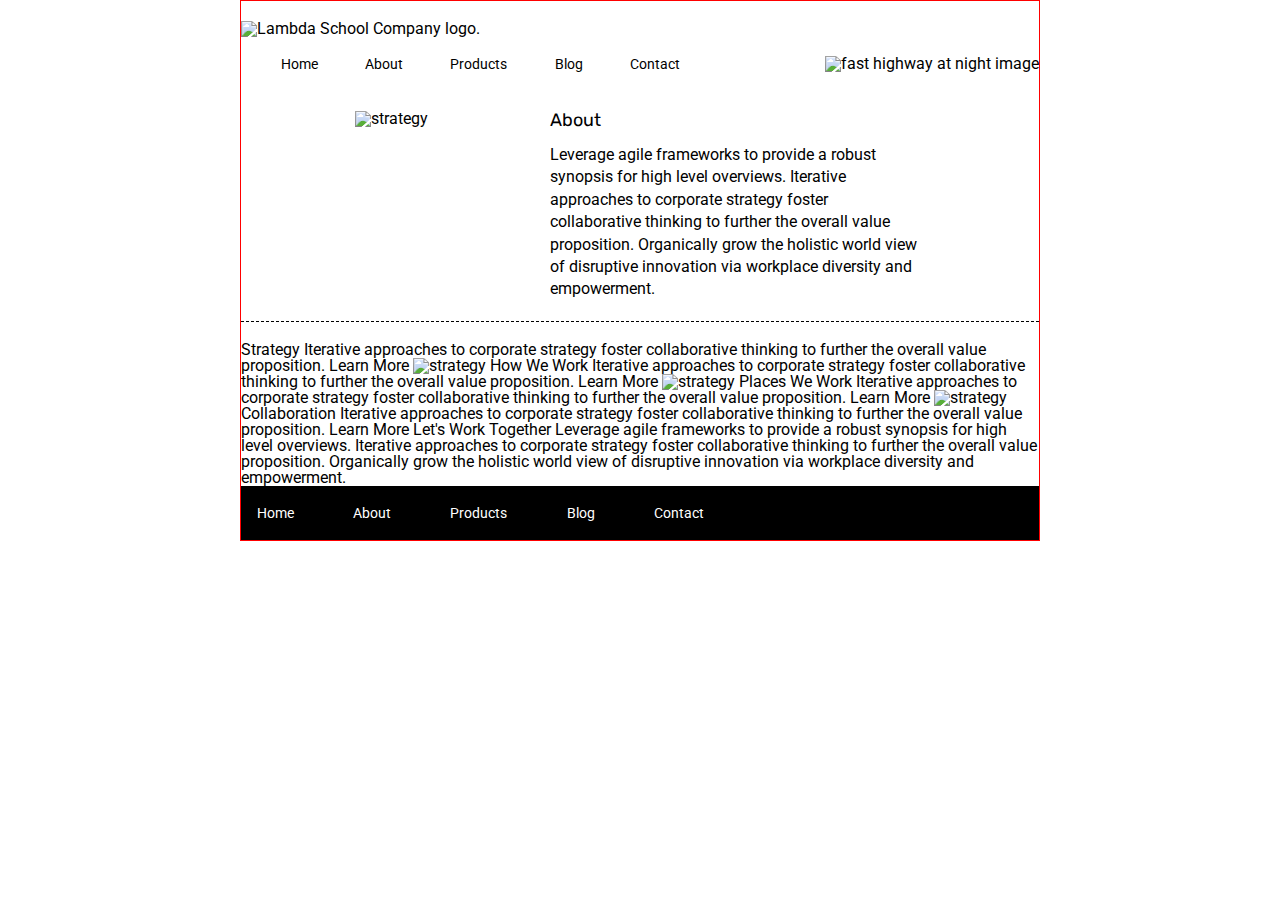
==== about.html @ 9fe19897 "Added nav bar" ====
<!doctype html>

<html lang="en">
<head>
  <meta charset="utf-8">

  <title>Sprint Challenge - About</title>

  <link href="https://fonts.googleapis.com/css?family=Roboto|Rubik" rel="stylesheet">
  <link rel="stylesheet" href="css/index.css">

</head>

<body>
    <div class="container about-page">
        <header>
            <img class="logo" src="img/lambda-black.png" alt="Lambda School Company logo."> </a>
            <nav>
                <a href="#">Home</a>
                <a href="about.html">About</a>
                <a href="#">Products</a>
                <a href="#">Blog</a>
                <a href="#">Contact</a>
            </nav>
            <img class="hero" src="img/jumbo.jpg" alt="fast highway at night image"> </a>
        </header>  
     
    
        <section class="top-content about">
          <img src="img/about-plan.png" alt="strategy">
          <div class="text-container">
            <h2>About</h2>
            <p>Leverage agile frameworks to provide a robust synopsis for high level overviews. Iterative approaches to corporate strategy foster collaborative thinking to further the overall value proposition. Organically grow the holistic world view of disruptive innovation via workplace diversity and empowerment. </p>
          </div>
          </section>  




    
    Strategy
    
    Iterative approaches to corporate strategy foster collaborative thinking to further the overall value proposition.

    Learn More



    <img src="img/about-working.png" alt="strategy">
    
    How We Work
    
    Iterative approaches to corporate strategy foster collaborative thinking to further the overall value proposition.

    Learn More



    <img src="img/about-office.png" alt="strategy">
    
    Places We Work

    Iterative approaches to corporate strategy foster collaborative thinking to further the overall value proposition.

    Learn More

    <img src="img/about-meeting.png" alt="strategy">
    
    Collaboration
    
    Iterative approaches to corporate strategy foster collaborative thinking to further the overall value proposition.

    Learn More

    Let's Work Together

    Leverage agile frameworks to provide a robust synopsis for high level overviews. Iterative approaches to corporate strategy foster collaborative thinking to further the overall value proposition. Organically grow the holistic world view of disruptive innovation via workplace diversity and empowerment.
        
      <footer>
        <nav>
          <a href="index.html">Home</a>
          <a href="#">About</a>
          <a href="#">Products</a>
          <a href="#">Blog</a>
          <a href="#">Contact</a>
        </nav>
      </footer>
    </div><!-- container -->        
</body>
</html>
---- css/index.css ----
/* http://meyerweb.com/eric/tools/css/reset/ 
   v2.0 | 20110126
   License: none (public domain)
*/

html, body, div, span, applet, object, iframe,
h1, h2, h3, h4, h5, h6, p, blockquote, pre,
a, abbr, acronym, address, big, cite, code,
del, dfn, em, img, ins, kbd, q, s, samp,
small, strike, strong, sub, sup, tt, var,
b, u, i, center,
dl, dt, dd, ol, ul, li,
fieldset, form, label, legend,
table, caption, tbody, tfoot, thead, tr, th, td,
article, aside, canvas, details, embed, 
figure, figcaption, footer, header, hgroup, 
menu, nav, output, ruby, section, summary,
time, mark, audio, video {
	margin: 0;
	padding: 0;
	border: 0;
	font-size: 100%;
	font: inherit;
	vertical-align: baseline;
}
/* HTML5 display-role reset for older browsers */
article, aside, details, figcaption, figure, 
footer, header, hgroup, menu, nav, section {
	display: block;
}
body {
	line-height: 1;
}
ol, ul {
	list-style: none;
}
blockquote, q {
	quotes: none;
}
blockquote:before, blockquote:after,
q:before, q:after {
	content: '';
	content: none;
}
table {
	border-collapse: collapse;
	border-spacing: 0;
}

* {
    box-sizing: border-box;
}

html, body {
    height: 100%;
    font-family: 'Roboto', sans-serif;
}

h1, h2, h3, h4, h5 {
    font-size: 18px;
    margin-bottom: 15px;
    font-family: 'Rubik', sans-serif;
}

p {
    line-height: 1.4;
}

.container {
    width: 800px;
    margin: 0 auto;
    border: 1px solid red;
}

.container .about-page {
    width: 800px;
    margin: 0 auto;
    border: 1px solid red;
}

header {
    display: flex;
    flex-wrap: wrap;
    justify-content: space-between;
    margin-top: 20px;
    margin-bottom: 20px;
    align-items: baseline;
    
}
header .logo {
    margin-right: 155px;
}
header nav{
    width: 60%;
    display: flex;
    justify-content: space-between;
    align-items: center;
    padding: 20px 5%;
    font-size: 14px;
}

header nav a {
    color: #000;
    text-decoration: none;
}

.top-content {
    display: flex;
    flex-wrap: wrap;
    justify-content: space-evenly;
    margin-bottom: 20px;
    border-bottom: 1px dashed black;
}

.top-content .about {
    display: flex;
    flex-wrap: wrap;
    justify-content: space-evenly;
    margin-bottom: 20px;
    border-bottom: 1px dashed black;
}


.top-content .text-container {
    width: 48%;
    padding: 0 1%;
    padding-bottom: 20px;  
}

.middle-content {
    margin-bottom: 20px;
    border-bottom: 1px dashed black;
}

.middle-content h2 {
    padding: 0 2%;
    margin-bottom: 0;
}

.middle-content .boxes {
    display: flex;
    flex-wrap: wrap;
    justify-content: space-evenly;
}

.middle-content .boxes .box {
    width: 12.5%;
    height: 100px;
    background:black;
    margin: 20px 2.5%;
    color: white;
    display: flex;
    align-items: center;
    justify-content: center;
}

.middle-content .boxes .box:nth-of-type(1){
    background: teal;
} 

.middle-content .boxes .box:nth-of-type(2){
    background: gold;
} 

.middle-content .boxes .box:nth-of-type(3){
    background: cadetblue;
} 

.middle-content .boxes .box:nth-of-type(4){
    background: coral;
} 

.middle-content .boxes .box:nth-of-type(5){
    background:crimson;
} 

.middle-content .boxes .box:nth-of-type(6){
    background: forestgreen;
} 

.middle-content .boxes .box:nth-of-type(7){
    background: darkorchid;
} 

.middle-content .boxes .box:nth-of-type(8){
    background: hotpink;
} 

.middle-content .boxes .box:nth-of-type(9){
    background: indigo;
} 

.middle-content .boxes .box:nth-of-type(10){
    background: dodgerblue;
} 

.bottom-content {
    display: flex;
    margin: 0 2% 20px;
    justify-content: space-around;
}

.bottom-content .text-container {
    padding-right: 4%;
}

.bottom-content .text-container:last-child {
    padding-right: 0;
}

footer {
    width: 100%;
    background: black;
}

footer nav {
    width: 60%;
    display: flex;
    justify-content: space-between;
    align-items: center;
    padding: 20px 2%;
    font-size: 14px;
}

footer nav a {
    color: white;
    text-decoration: none;
}
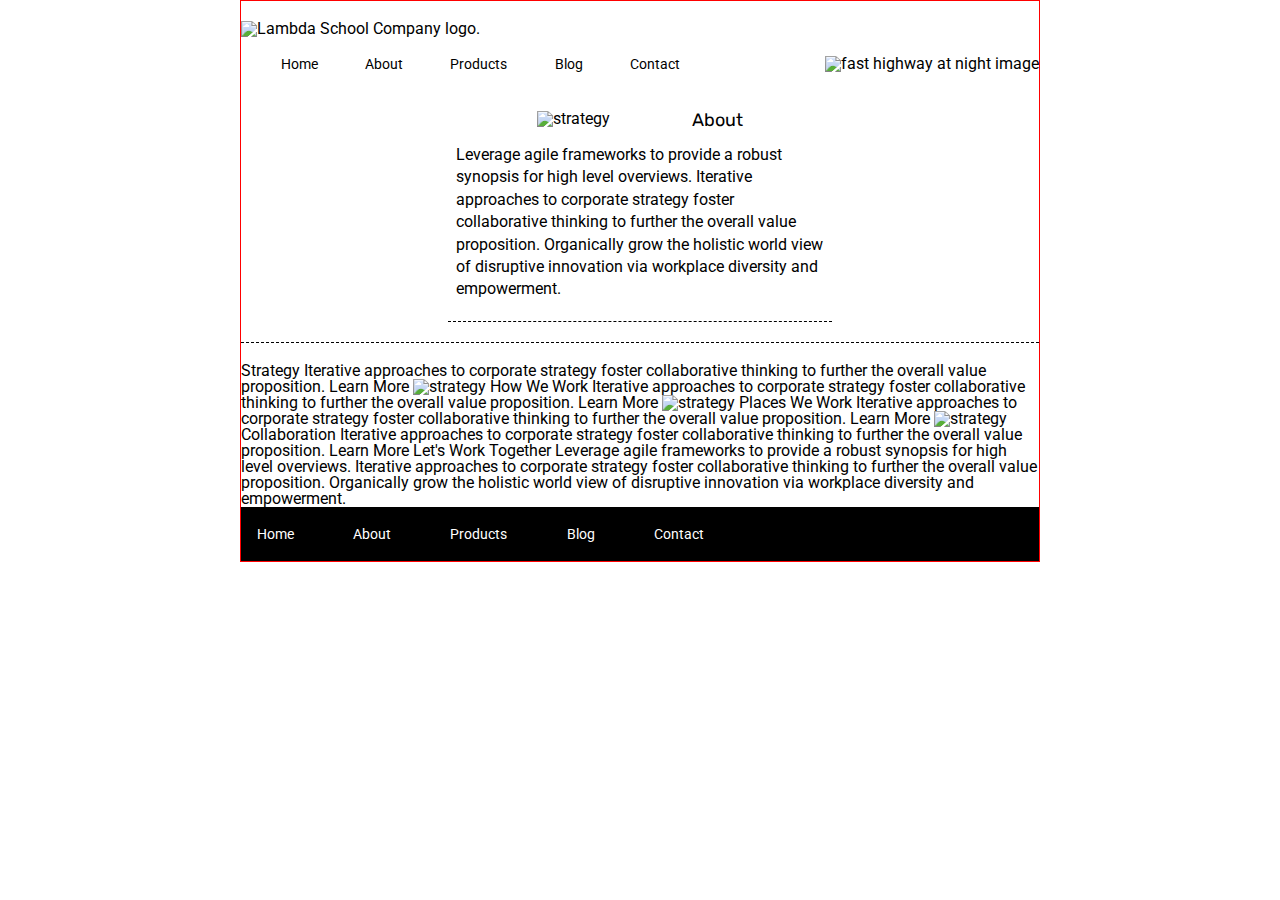
==== commit 558b3992: "Added jumbo-about.png picture" ====
--- a/about.html
+++ b/about.html
@@ -22,19 +22,19 @@
                 <a href="#">Blog</a>
                 <a href="#">Contact</a>
             </nav>
-            <img class="hero" src="img/jumbo.jpg" alt="fast highway at night image"> </a>
+            <img class="hero" src="img/jumbo-about.png" alt="fast highway at night image"> </a>
         </header>  
      
     
         <section class="top-content about">
-          <img src="img/about-plan.png" alt="strategy">
-          <div class="text-container">
+          <div class="text-container about">
+            <img src="img/about-plan.png" alt="strategy">
             <h2>About</h2>
             <p>Leverage agile frameworks to provide a robust synopsis for high level overviews. Iterative approaches to corporate strategy foster collaborative thinking to further the overall value proposition. Organically grow the holistic world view of disruptive innovation via workplace diversity and empowerment. </p>
           </div>
           </section>  
 
-
+          
 
 
     
--- a/css/index.css
+++ b/css/index.css
@@ -127,6 +127,12 @@
     padding-bottom: 20px;  
 }
 
+.top-content .text-container .about {
+    width: 48%;
+    padding: 0 1%;
+    padding-bottom: 20px;  
+}
+
 .middle-content {
     margin-bottom: 20px;
     border-bottom: 1px dashed black;
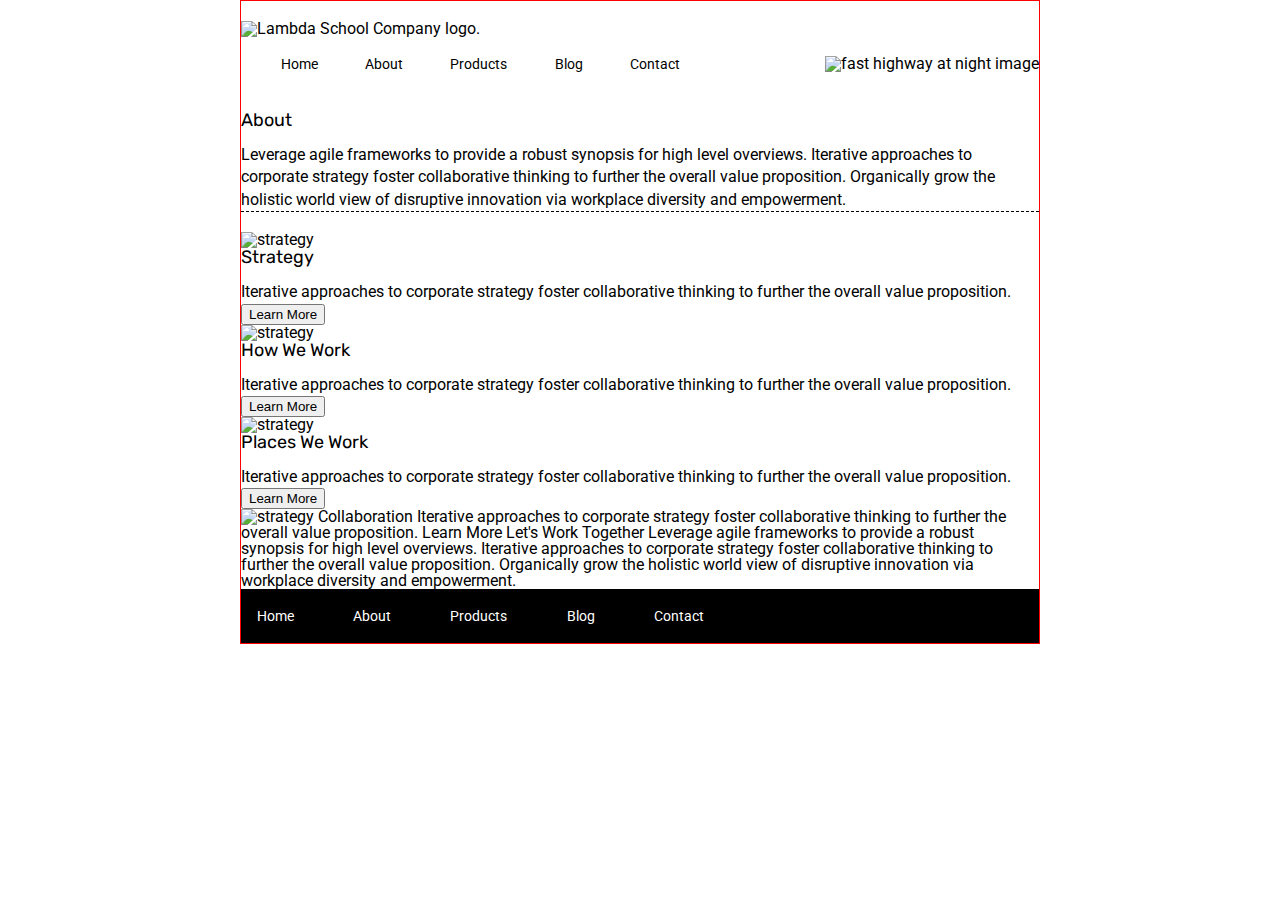
==== commit 850884b5: "formatted section for content" ====
--- a/about.html
+++ b/about.html
@@ -26,43 +26,55 @@
         </header>  
      
     
-        <section class="top-content about">
+        <section class="top-content-about">
           <div class="text-container about">
-            <img src="img/about-plan.png" alt="strategy">
             <h2>About</h2>
             <p>Leverage agile frameworks to provide a robust synopsis for high level overviews. Iterative approaches to corporate strategy foster collaborative thinking to further the overall value proposition. Organically grow the holistic world view of disruptive innovation via workplace diversity and empowerment. </p>
           </div>
           </section>  
 
-          
+          <section class="middle-content-about">
+              <div class="text-container about">
+                <img src="img/about-plan.png" alt="strategy">
+                <h2>Strategy</h2>
+                <p>Iterative approaches to corporate strategy foster collaborative thinking to further the overall value proposition.
+                  </p>
+                <button class="btn">Learn More</button>
+              </div>
+
+              <div class="text-container about">
+                <img src="img/about-working.png" alt="strategy">
+                <h2>How We Work</h2>
+                <p>Iterative approaches to corporate strategy foster collaborative thinking to further the overall value proposition.</p>
+                <button class="btn">Learn More</button>
+              </div>
+              
+              <div class="text-container about">
+                <img src="img/about-office.png" alt="strategy">
+                <h2>Places We Work</h2>
+                <p>Iterative approaches to corporate strategy foster collaborative thinking to further the overall value proposition.</p>
+                <button class="btn">Learn More</button>
+              </div>
+                
+                
+          </section>  
+    
 
 
     
-    Strategy
     
-    Iterative approaches to corporate strategy foster collaborative thinking to further the overall value proposition.
-
-    Learn More
+    
 
 
 
-    <img src="img/about-working.png" alt="strategy">
-    
-    How We Work
-    
-    Iterative approaches to corporate strategy foster collaborative thinking to further the overall value proposition.
-
-    Learn More
 
 
 
-    <img src="img/about-office.png" alt="strategy">
     
-    Places We Work
+   
 
-    Iterative approaches to corporate strategy foster collaborative thinking to further the overall value proposition.
-
-    Learn More
+  
+    
 
     <img src="img/about-meeting.png" alt="strategy">
     
--- a/css/index.css
+++ b/css/index.css
@@ -112,10 +112,9 @@
     border-bottom: 1px dashed black;
 }
 
-.top-content .about {
-    display: flex;
-    flex-wrap: wrap;
-    justify-content: space-evenly;
+.top-content-about {
+    display: flex;
+    flex-wrap: wrap;
     margin-bottom: 20px;
     border-bottom: 1px dashed black;
 }
@@ -127,10 +126,11 @@
     padding-bottom: 20px;  
 }
 
-.top-content .text-container .about {
+.top-content-about .text-container .about {
     width: 48%;
     padding: 0 1%;
-    padding-bottom: 20px;  
+    padding-bottom: 20px; 
+ 
 }
 
 .middle-content {
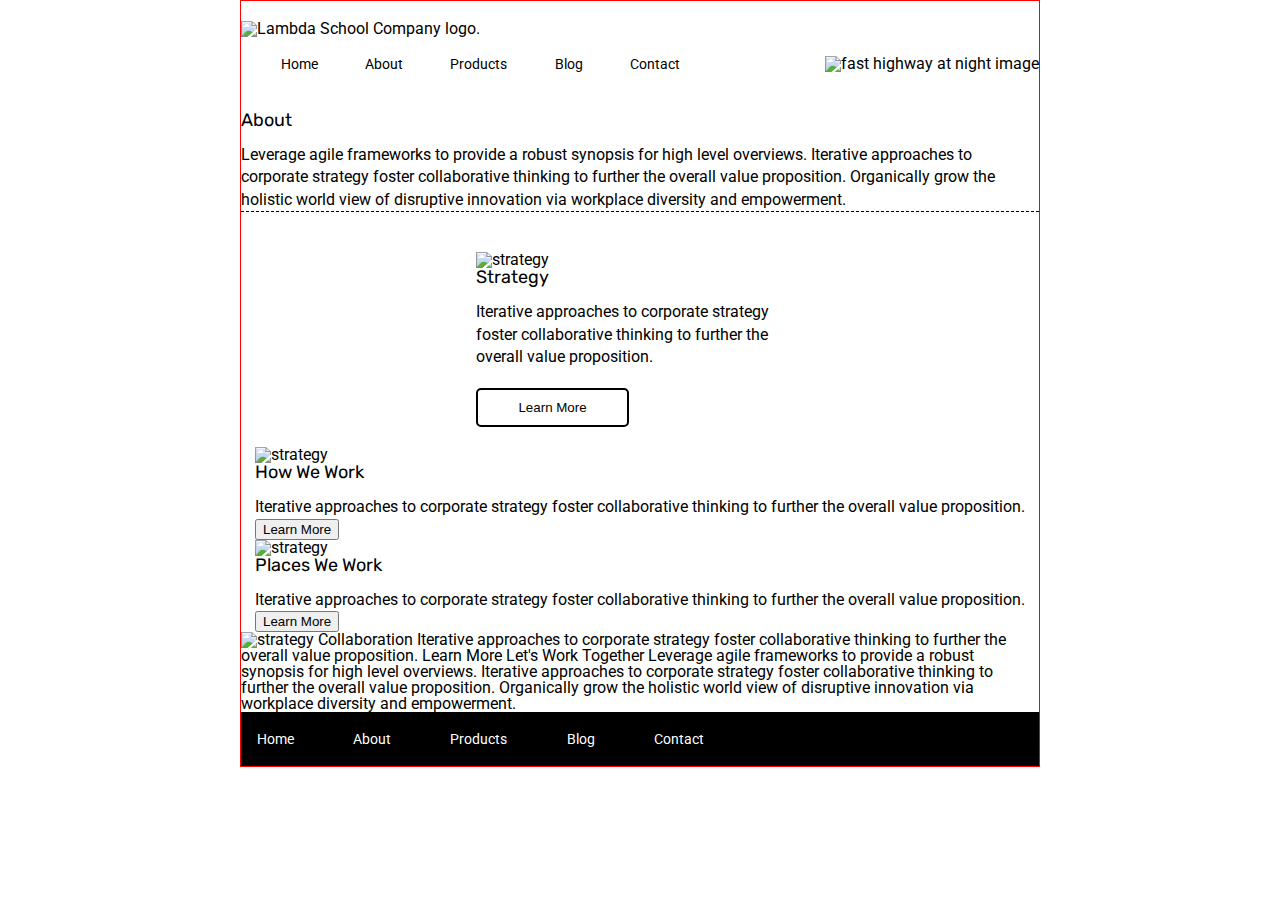
==== commit 535e5ba0: "more changes" ====
--- a/about.html
+++ b/about.html
@@ -16,8 +16,8 @@
         <header>
             <img class="logo" src="img/lambda-black.png" alt="Lambda School Company logo."> </a>
             <nav>
-                <a href="#">Home</a>
-                <a href="about.html">About</a>
+                <a href="index.html">Home</a>
+                <a href="#">About</a>
                 <a href="#">Products</a>
                 <a href="#">Blog</a>
                 <a href="#">Contact</a>
@@ -33,31 +33,31 @@
           </div>
           </section>  
 
-          <section class="middle-content-about">
-              <div class="text-container about">
+          <section class="services">
+              <div class="card">
                 <img src="img/about-plan.png" alt="strategy">
-                <h2>Strategy</h2>
-                <p>Iterative approaches to corporate strategy foster collaborative thinking to further the overall value proposition.
+                <h1>Strategy</h1>
+                <p class=" services-text">Iterative approaches to corporate strategy foster collaborative thinking to further the overall value proposition.
                   </p>
                 <button class="btn">Learn More</button>
               </div>
 
-              <div class="text-container about">
+              <div class="text-container">
                 <img src="img/about-working.png" alt="strategy">
-                <h2>How We Work</h2>
+                <h1>How We Work</h1>
                 <p>Iterative approaches to corporate strategy foster collaborative thinking to further the overall value proposition.</p>
                 <button class="btn">Learn More</button>
               </div>
               
               <div class="text-container about">
                 <img src="img/about-office.png" alt="strategy">
-                <h2>Places We Work</h2>
+                <h1>Places We Work</h1>
                 <p>Iterative approaches to corporate strategy foster collaborative thinking to further the overall value proposition.</p>
                 <button class="btn">Learn More</button>
               </div>
+          </section>  
                 
                 
-          </section>  
     
 
 
--- a/css/index.css
+++ b/css/index.css
@@ -200,6 +200,33 @@
     background: dodgerblue;
 } 
 
+.services {
+    display: flex;
+    flex-wrap: wrap;
+    justify-content: space-evenly;
+    
+}
+
+.services .card{
+    padding: 20px;
+    width: 46%;
+}
+.services .card .btn{
+    padding: 10px 40px;
+    margin-top: 20px;
+    cursor: pointer;
+    background: white;
+    border-radius: 5px;
+    border: 2px solid black;
+}
+
+
+.middle-content-about .text-container .about .btn {
+    background: black;
+    color: white;
+}
+
+
 .bottom-content {
     display: flex;
     margin: 0 2% 20px;
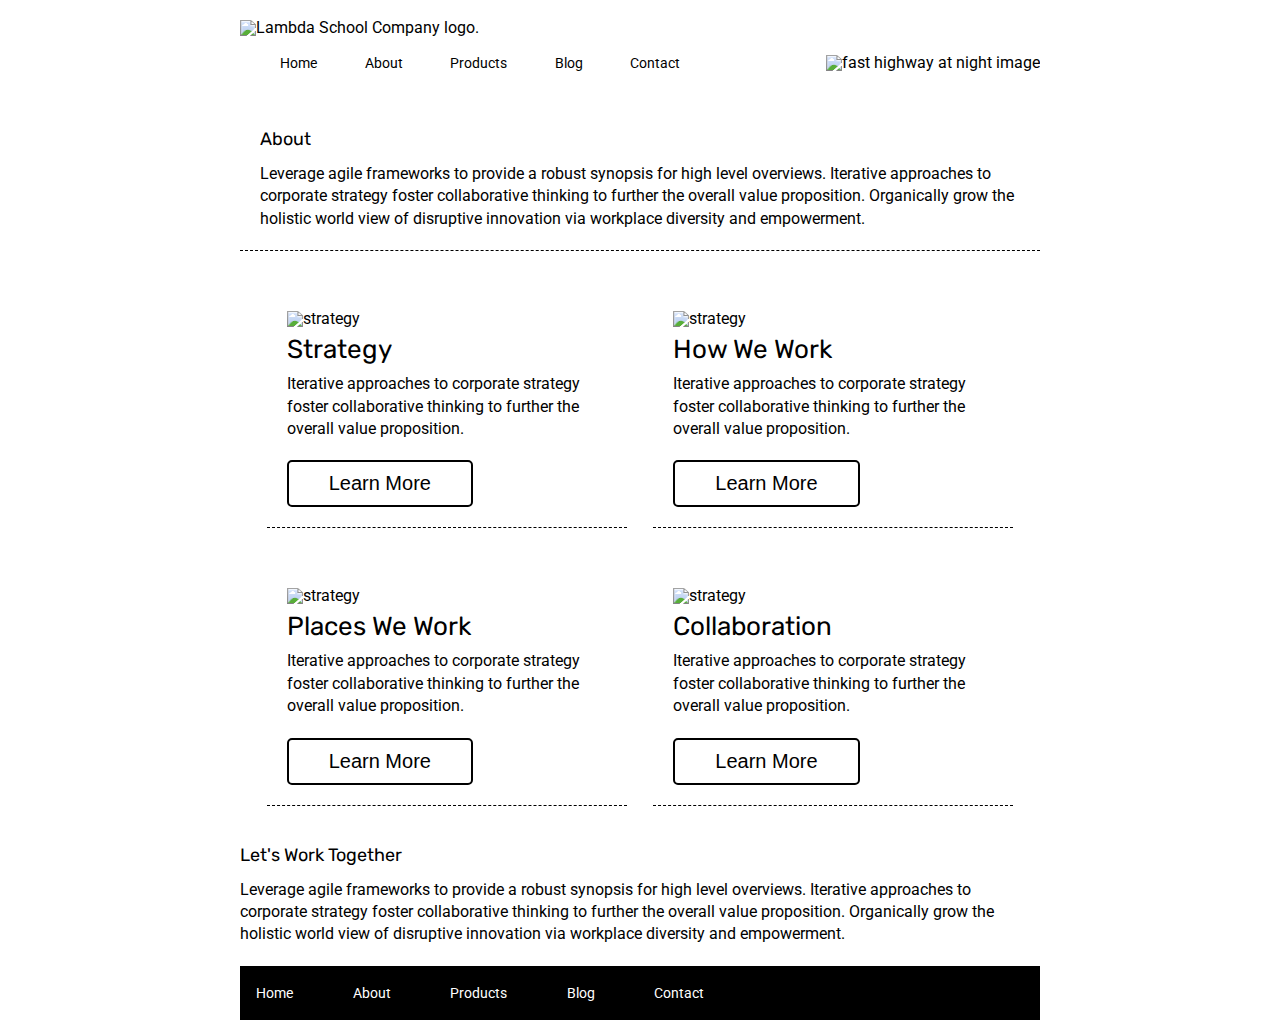
==== commit 0129c2f3: "changes to the readme.md" ====
--- a/about.html
+++ b/about.html
@@ -42,20 +42,39 @@
                 <button class="btn">Learn More</button>
               </div>
 
-              <div class="text-container">
+              <div class="card">
                 <img src="img/about-working.png" alt="strategy">
                 <h1>How We Work</h1>
                 <p>Iterative approaches to corporate strategy foster collaborative thinking to further the overall value proposition.</p>
                 <button class="btn">Learn More</button>
               </div>
               
-              <div class="text-container about">
+              <div class="card">
                 <img src="img/about-office.png" alt="strategy">
                 <h1>Places We Work</h1>
                 <p>Iterative approaches to corporate strategy foster collaborative thinking to further the overall value proposition.</p>
                 <button class="btn">Learn More</button>
               </div>
-          </section>  
+
+              <div class="card">
+                <img src="img/about-meeting.png" alt="strategy">
+
+                <h1>Collaboration</h1>
+                <p>
+                    Iterative approaches to corporate strategy foster collaborative thinking to further the overall value proposition.</p>
+                
+                <button class="btn">Learn More</button>
+              </div>
+            </section>  
+            <section class="bottom-content-about">
+              
+              <h2>Let's Work Together</h2>
+              <p>
+                  Leverage agile frameworks to provide a robust synopsis for high level overviews. Iterative approaches to corporate strategy foster collaborative thinking to further the overall value proposition. Organically grow the holistic world view of disruptive innovation via workplace diversity and empowerment.
+                     </p>
+            </section>    
+              
+              
                 
                 
     
@@ -76,18 +95,9 @@
   
     
 
-    <img src="img/about-meeting.png" alt="strategy">
+
     
-    Collaboration
-    
-    Iterative approaches to corporate strategy foster collaborative thinking to further the overall value proposition.
-
-    Learn More
-
-    Let's Work Together
-
-    Leverage agile frameworks to provide a robust synopsis for high level overviews. Iterative approaches to corporate strategy foster collaborative thinking to further the overall value proposition. Organically grow the holistic world view of disruptive innovation via workplace diversity and empowerment.
-        
+ 
       <footer>
         <nav>
           <a href="index.html">Home</a>
--- a/css/index.css
+++ b/css/index.css
@@ -69,13 +69,12 @@
 .container {
     width: 800px;
     margin: 0 auto;
-    border: 1px solid red;
+    
 }
 
 .container .about-page {
     width: 800px;
     margin: 0 auto;
-    border: 1px solid red;
 }
 
 header {
@@ -115,6 +114,7 @@
 .top-content-about {
     display: flex;
     flex-wrap: wrap;
+    padding: 20px;
     margin-bottom: 20px;
     border-bottom: 1px dashed black;
 }
@@ -209,17 +209,31 @@
 
 .services .card{
     padding: 20px;
-    width: 46%;
+    width: 45%;
+    margin: 20px 0;
+    border-bottom: 1px dashed black;
+}
+
+.services h1 {
+    font-size: 26px;
+    margin: 10px 0;
 }
 .services .card .btn{
+    font-size: 20px;
     padding: 10px 40px;
     margin-top: 20px;
     cursor: pointer;
     background: white;
     border-radius: 5px;
     border: 2px solid black;
-}
-
+
+}
+
+
+.services .card .btn:hover {
+    background: black;
+    color: white;
+}
 
 .middle-content-about .text-container .about .btn {
     background: black;
@@ -233,6 +247,14 @@
     justify-content: space-around;
 }
 
+.bottom-content-about{
+    display: flex;
+    flex-wrap: wrap;
+    justify-content: space-between;
+    margin-top: 20px;
+    margin-bottom: 20px;
+    align-items: baseline;
+}
 .bottom-content .text-container {
     padding-right: 4%;
 }
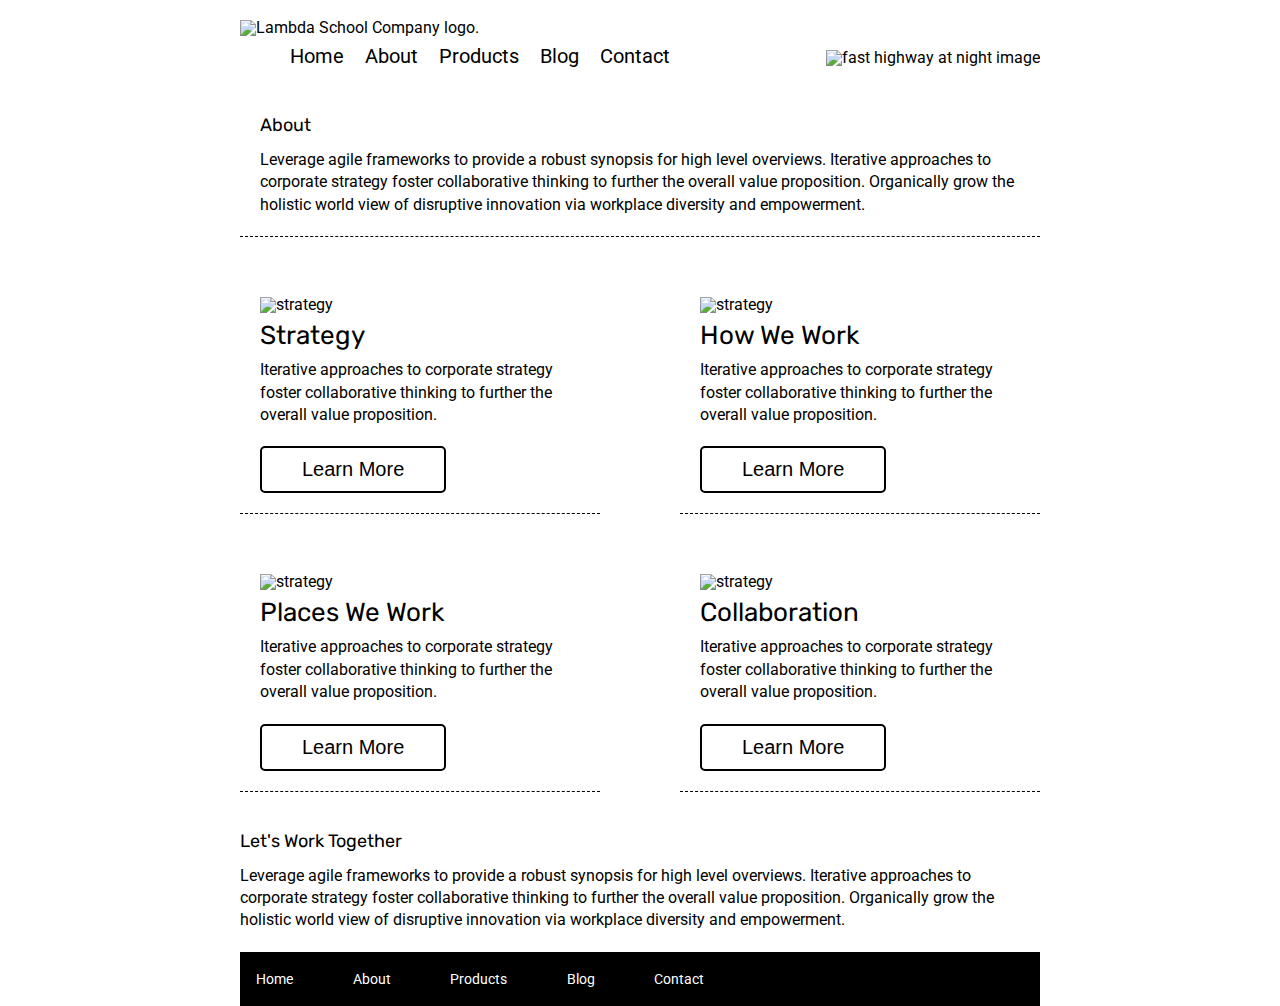
==== commit 5c27d24e: "tweaking more stuff, it is a never ending task" ====
--- a/about.html
+++ b/about.html
@@ -12,7 +12,7 @@
 </head>
 
 <body>
-    <div class="container about-page">
+    <div class="container">
         <header>
             <img class="logo" src="img/lambda-black.png" alt="Lambda School Company logo."> </a>
             <nav>
--- a/css/index.css
+++ b/css/index.css
@@ -72,11 +72,11 @@
     
 }
 
-.container .about-page {
+/* .container .about-page {
     width: 800px;
     margin: 0 auto;
 }
-
+ */
 header {
     display: flex;
     flex-wrap: wrap;
@@ -87,18 +87,20 @@
     
 }
 header .logo {
-    margin-right: 155px;
+    margin-right: 150px;
 }
 header nav{
     width: 60%;
     display: flex;
     justify-content: space-between;
     align-items: center;
-    padding: 20px 5%;
-    font-size: 14px;
+    padding: 10px 5%;
+    font-size: 20px;
 }
 
 header nav a {
+    margin-left: 10px;
+    margin-right: 10px;
     color: #000;
     text-decoration: none;
 }
@@ -203,7 +205,7 @@
 .services {
     display: flex;
     flex-wrap: wrap;
-    justify-content: space-evenly;
+    justify-content: space-between;
     
 }
 
@@ -214,6 +216,9 @@
     border-bottom: 1px dashed black;
 }
 
+.services .card img{
+    width: 100%;
+}
 .services h1 {
     font-size: 26px;
     margin: 10px 0;
